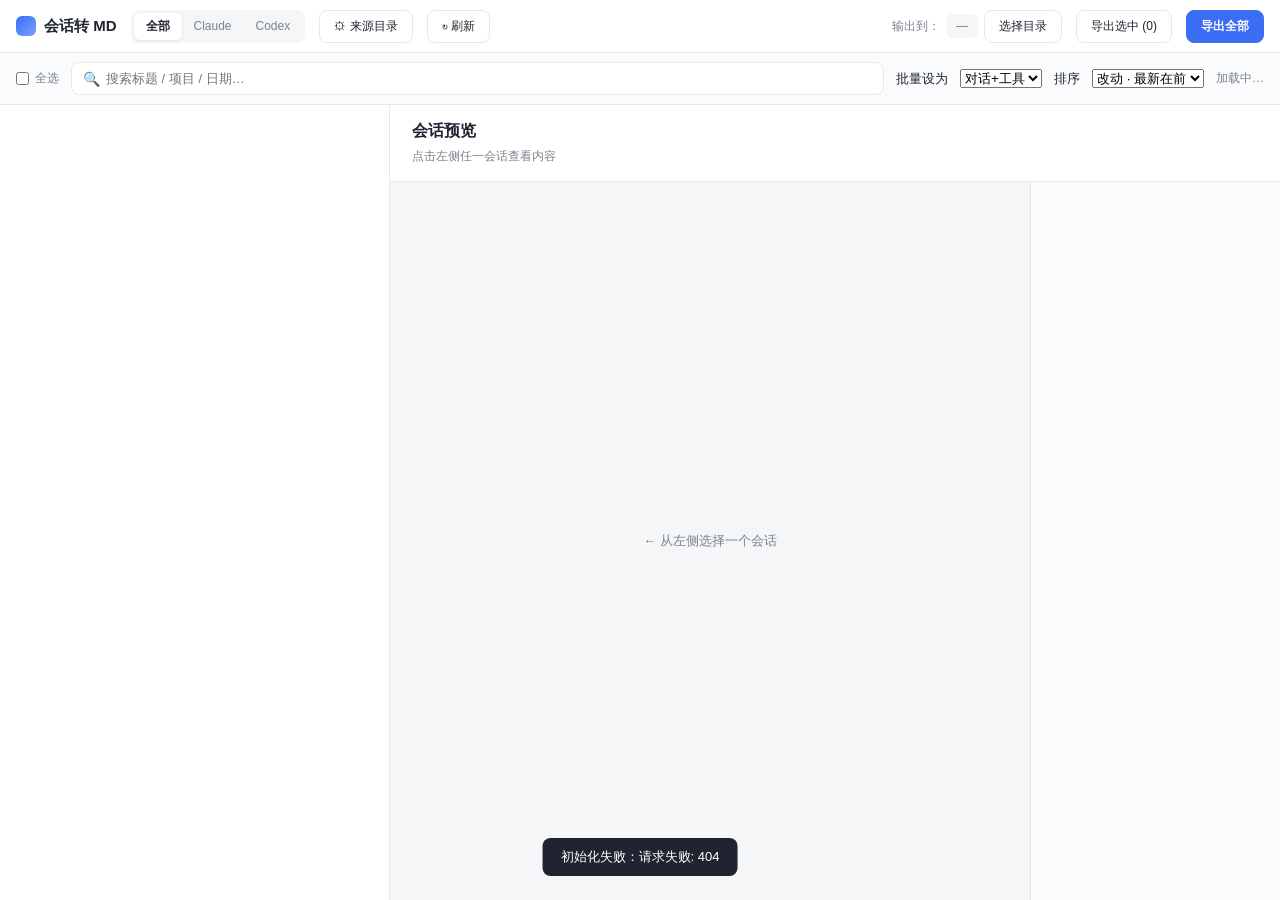
==== web/index.html @ e3ef5ea2 "初始提交：会话转 MD 桌面工具 Claude CLI / Codex 的 JSONL 会话 → Markdown 归档，带浅色图形界面： 浏览、预览、按重要程度逐条选导出模式、批量/单条导出、指令目" ====
<!DOCTYPE html>
<html lang="zh-CN">
<head>
<meta charset="UTF-8">
<meta name="viewport" content="width=device-width, initial-scale=1.0">
<title>会话转 MD</title>
<link rel="stylesheet" href="style.css">
</head>
<body>
<header>
  <div class="hrow">
    <div class="logo"><span class="dot"></span>会话转 MD</div>
    <div class="segmented" id="filter">
      <button class="on" data-f="all">全部</button>
      <button data-f="claude">Claude</button>
      <button data-f="codex">Codex</button>
    </div>
    <button class="btn" onclick="openSettings()">⚙ 来源目录</button>
    <button class="btn" onclick="reload()">↻ 刷新</button>
    <div class="spacer"></div>
    <div class="outdir">
      输出到：<span class="path" id="outPath" title="">—</span>
      <button class="btn" onclick="pickOutput()">选择目录</button>
    </div>
    <button class="btn" id="btnSel" onclick="convertSelected()">导出选中 (0)</button>
    <button class="btn primary" onclick="convertAll()">导出全部</button>
  </div>
  <div class="hrow2">
    <label style="font-size:12px;color:var(--text-dim);display:flex;align-items:center;gap:6px;">
      <input type="checkbox" id="selAll" onchange="toggleAll(this.checked)"> 全选</label>
    <div class="search">
      <span class="icon">🔍</span>
      <input id="search" placeholder="搜索标题 / 项目 / 日期…" oninput="renderList()">
    </div>
    批量设为
    <select id="batchMode" onchange="batchSetMode(this.value)">
      <option value="plain">纯对话</option>
      <option value="tools" selected>对话+工具</option>
      <option value="full">完整原始</option>
    </select>
    排序
    <select id="sortMode" onchange="setSort(this.value)">
      <option value="mod_desc">改动 · 最新在前</option>
      <option value="mod_asc">改动 · 最早在前</option>
      <option value="cre_desc">创建 · 最新在前</option>
      <option value="cre_asc">创建 · 最早在前</option>
    </select>
    <span class="result-count" id="count">加载中…</span>
  </div>
</header>
<main>
  <div class="list-pane">
    <div class="list" id="list"></div>
  </div>
  <div class="preview-pane">
    <div class="preview-head" id="pvHead">
      <h2>会话预览</h2>
      <div class="meta">点击左侧任一会话查看内容</div>
    </div>
    <div class="pv-body">
      <div class="conv" id="conv"><div class="empty">← 从左侧选择一个会话</div></div>
      <aside class="outline" id="outline"></aside>
    </div>
  </div>
</main>
<div class="mask" id="mask">
  <div class="dialog">
    <h3>来源目录设置</h3>
    <div class="content">
      <p style="font-size:12px;color:var(--text-dim);margin-bottom:14px;">
        启动时自动读取下列目录（支持 CLAUDE_CONFIG_DIR / CODEX_HOME 环境变量）。
        会话不在默认位置时，可添加自定义目录，软件会自动识别格式。设置随软件保存。
      </p>
      <div id="srcList"></div>
      <div class="add-src" onclick="addSource()">＋ 添加自定义目录…</div>
    </div>
    <div class="foot">
      <button class="btn" onclick="closeSettings()">取消</button>
      <button class="btn primary" onclick="saveSettings()">保存并重新扫描</button>
    </div>
  </div>
</div>
<div class="toast" id="toast"></div>
<script src="app.js"></script>
</body>
</html>
---- web/style.css ----
* { margin: 0; padding: 0; box-sizing: border-box; }
:root {
  --bg: #f5f6f8; --panel: #ffffff; --border: #e6e8ec;
  --text: #1f2430; --text-dim: #7a828e;
  --accent: #3b6ef5; --accent-soft: #eaf0ff;
  --claude: #d97757; --codex: #10a37f;
  --user-bg: #eaf0ff; --tool-bg: #f3f4f6; --radius: 10px;
}
body {
  font-family: "Microsoft YaHei", -apple-system, "Segoe UI", sans-serif;
  background: var(--bg); color: var(--text);
  height: 100vh; display: flex; flex-direction: column;
  overflow: hidden; font-size: 13px;
}
header { background: var(--panel); border-bottom: 1px solid var(--border); display: flex; flex-direction: column; flex-shrink: 0; }
.hrow { height: 52px; display: flex; align-items: center; gap: 14px; padding: 0 16px; }
.hrow2 { display: flex; align-items: center; gap: 12px; padding: 9px 16px; border-top: 1px solid var(--border); background: #fafbfc; }
.logo { font-weight: 700; font-size: 15px; display: flex; align-items: center; gap: 8px; white-space: nowrap; }
.logo .dot { width: 20px; height: 20px; border-radius: 6px; background: linear-gradient(135deg, var(--accent), #7aa0ff); }
.segmented { display: flex; background: var(--bg); border-radius: 8px; padding: 3px; }
.segmented button { border: none; background: none; padding: 5px 12px; border-radius: 6px; cursor: pointer; color: var(--text-dim); font-size: 12px; }
.segmented button.on { background: var(--panel); color: var(--text); box-shadow: 0 1px 3px rgba(0,0,0,.08); font-weight: 600; }
.search { flex: 1; position: relative; }
.search .icon { position: absolute; left: 12px; top: 50%; transform: translateY(-50%); color: var(--text-dim); font-size: 14px; pointer-events: none; }
.search input { width: 100%; border: 1px solid var(--border); border-radius: 8px; padding: 8px 12px 8px 34px; font-size: 13px; outline: none; background: var(--panel); }
.search input:focus { border-color: var(--accent); box-shadow: 0 0 0 3px var(--accent-soft); }
.result-count { font-size: 12px; color: var(--text-dim); white-space: nowrap; }
.spacer { flex: 1; }
.outdir { display: flex; align-items: center; gap: 6px; color: var(--text-dim); font-size: 12px; }
.outdir .path { max-width: 220px; overflow: hidden; text-overflow: ellipsis; white-space: nowrap; background: var(--bg); padding: 5px 10px; border-radius: 6px; }
.btn { border: 1px solid var(--border); background: var(--panel); border-radius: 8px; padding: 7px 14px; cursor: pointer; font-size: 12px; color: var(--text); white-space: nowrap; }
.btn:hover { background: var(--bg); }
.btn:disabled { opacity: .5; cursor: not-allowed; }
.btn.primary { background: var(--accent); color: #fff; border-color: var(--accent); font-weight: 600; }
.btn.primary:hover { background: #2f5fe0; }
main { flex: 1; display: flex; overflow: hidden; }
.list-pane { width: 390px; background: var(--panel); border-right: 1px solid var(--border); display: flex; flex-direction: column; }
.list-toolbar { padding: 10px 14px; border-bottom: 1px solid var(--border); display: flex; align-items: center; gap: 10px; font-size: 12px; color: var(--text-dim); }
.list-toolbar select { border: 1px solid var(--border); border-radius: 6px; padding: 4px 8px; font-size: 12px; }
.list { flex: 1; overflow-y: auto; }
.group-label { padding: 10px 14px 4px; font-size: 11px; color: var(--text-dim); font-weight: 600; letter-spacing: .5px; position: sticky; top: 0; background: var(--panel); }
.item { padding: 10px 14px; border-bottom: 1px solid #f0f1f3; cursor: pointer; display: flex; gap: 10px; }
.item:hover { background: #fafbfc; }
.item.active { background: var(--accent-soft); }
.item input[type=checkbox] { margin-top: 3px; width: 15px; height: 15px; accent-color: var(--accent); flex-shrink: 0; }
.item .body { flex: 1; min-width: 0; }
.item .title { font-weight: 600; font-size: 13px; margin-bottom: 4px; overflow: hidden; text-overflow: ellipsis; white-space: nowrap; }
.item .meta { display: flex; align-items: center; gap: 8px; font-size: 11px; color: var(--text-dim); flex-wrap: wrap; }
.badge { padding: 1px 7px; border-radius: 5px; font-size: 10px; font-weight: 600; color: #fff; }
.badge.claude { background: var(--claude); }
.badge.codex { background: var(--codex); }
.item select { margin-top: 7px; border: 1px solid var(--border); border-radius: 6px; padding: 3px 6px; font-size: 11px; color: var(--text); background: var(--bg); width: 100%; }
.preview-pane { flex: 1; display: flex; flex-direction: column; overflow: hidden; }
.preview-head { padding: 16px 22px; border-bottom: 1px solid var(--border); background: var(--panel); }
.preview-head h2 { font-size: 16px; margin-bottom: 6px; word-break: break-all; display: flex; align-items: center; gap: 10px; }
.preview-head h2 .ttl { flex: 1; min-width: 0; }
.btn.ghost { padding: 4px 10px; font-size: 12px; }
.pv-body { flex: 1; display: flex; overflow: hidden; }
.preview-head .meta { color: var(--text-dim); font-size: 12px; display: flex; gap: 12px; flex-wrap: wrap; align-items: center; }
.mode-tag { display: inline-block; font-size: 10px; padding: 1px 6px; border-radius: 4px; background: var(--accent-soft); color: var(--accent); font-weight: 600; }
.conv { flex: 1; overflow-y: auto; padding: 20px 22px; }
.turn { margin-bottom: 18px; }
.role { font-size: 11px; font-weight: 700; color: var(--text-dim); margin-bottom: 6px; letter-spacing: .5px; }
.bubble { padding: 12px 15px; border-radius: var(--radius); line-height: 1.7; white-space: pre-wrap; word-break: break-word; }
.turn.user .bubble { background: var(--user-bg); }
.turn.assistant .bubble { background: var(--panel); border: 1px solid var(--border); }
.tool { background: var(--tool-bg); border: 1px solid var(--border); border-radius: 8px; padding: 10px 13px; margin: 8px 0; font-family: "Cascadia Code", Consolas, monospace; font-size: 12px; white-space: pre-wrap; word-break: break-word; max-height: 260px; overflow: auto; }
.tool .tool-name { color: var(--accent); font-weight: 700; margin-bottom: 4px; }
.tool.result { color: var(--text-dim); }
.thinking { color: #8a6d3b; background: #fff8e6; border: 1px solid #f0e0b0; border-radius: 8px; padding: 8px 12px; margin: 8px 0; font-size: 12px; white-space: pre-wrap; }
.empty { flex: 1; display: flex; align-items: center; justify-content: center; color: var(--text-dim); flex-direction: column; gap: 8px; height: 100%; }
.mask { position: fixed; inset: 0; background: rgba(20,24,32,.35); display: none; align-items: center; justify-content: center; z-index: 50; }
.mask.show { display: flex; }
.dialog { background: var(--panel); border-radius: 14px; width: 560px; max-width: 92vw; box-shadow: 0 12px 40px rgba(0,0,0,.2); overflow: hidden; }
.dialog h3 { padding: 16px 20px; border-bottom: 1px solid var(--border); font-size: 15px; }
.dialog .content { padding: 16px 20px; max-height: 60vh; overflow-y: auto; }
.src-row { display: flex; align-items: center; gap: 10px; padding: 11px 12px; border: 1px solid var(--border); border-radius: 10px; margin-bottom: 10px; }
.src-row .ico { width: 26px; height: 26px; border-radius: 7px; display: flex; align-items: center; justify-content: center; color: #fff; font-size: 11px; font-weight: 700; flex-shrink: 0; }
.src-row .info { flex: 1; min-width: 0; }
.src-row .p { font-size: 12px; color: var(--text-dim); overflow: hidden; text-overflow: ellipsis; white-space: nowrap; }
.src-row .st { font-size: 11px; color: var(--codex); margin-top: 2px; }
.src-row .x { color: var(--text-dim); cursor: pointer; font-size: 16px; padding: 2px 6px; }
.src-row .x:hover { color: #e5484d; }
.add-src { border: 1px dashed var(--border); border-radius: 10px; padding: 11px; text-align: center; color: var(--accent); cursor: pointer; font-size: 12px; }
.add-src:hover { background: var(--accent-soft); }
.dialog .foot { padding: 14px 20px; border-top: 1px solid var(--border); display: flex; justify-content: flex-end; gap: 10px; }
.toast { position: fixed; bottom: 24px; left: 50%; transform: translateX(-50%); background: #1f2430; color: #fff; padding: 10px 18px; border-radius: 8px; font-size: 13px; opacity: 0; transition: opacity .3s; z-index: 100; pointer-events: none; }
.toast.show { opacity: 1; }
/* ---- 右侧指令目录 ---- */
.outline { width: 250px; flex-shrink: 0; border-left: 1px solid var(--border); background: #fafbfc; overflow-y: auto; padding: 8px 0; }
body.no-outline .outline { display: none; }
.ol-head { padding: 8px 14px 10px; font-size: 12px; font-weight: 700; color: var(--text-dim); position: sticky; top: 0; z-index: 3; background: #fafbfc; border-bottom: 1px solid var(--border); }
.ol-head span { font-weight: 400; }
.ol-item { display: flex; gap: 8px; padding: 7px 12px 7px 10px; cursor: pointer; border-left: 3px solid transparent; align-items: baseline; scroll-margin-top: 40px; }
.ol-item:hover { background: var(--accent-soft); }
.ol-item.on { background: var(--accent-soft); border-left-color: var(--accent); }
.ol-item.on .ol-txt { color: var(--text); font-weight: 600; }
.ol-num { color: var(--accent); font-weight: 700; font-size: 11px; flex-shrink: 0; min-width: 18px; text-align: right; }
.ol-txt { font-size: 12px; color: var(--text-dim); line-height: 1.5; overflow: hidden; text-overflow: ellipsis; display: -webkit-box; -webkit-line-clamp: 2; -webkit-box-orient: vertical; }
.ol-empty { padding: 20px 14px; font-size: 12px; color: var(--text-dim); text-align: center; }
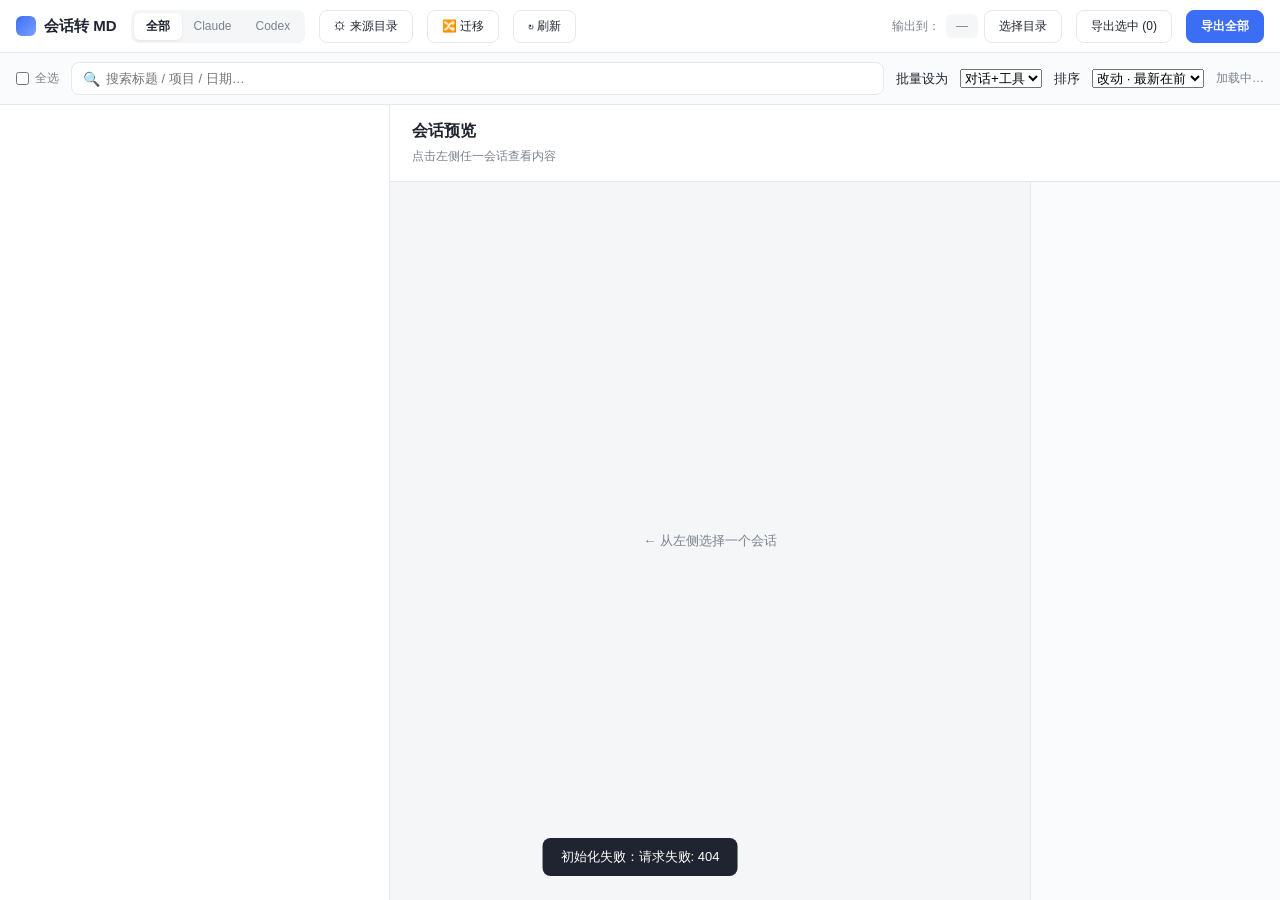
==== commit 59c31c01: "feat: v4 会话迁移（跨 CLI 续聊 + 换机备份还原） 跨 CLI 续聊： - migrator.py 事件流并轮次，三种携带范围（全部 / 最近 N 轮 / 字符上限） - 原生通道：写 " ====
--- a/web/index.html
+++ b/web/index.html
@@ -16,6 +16,7 @@
       <button data-f="codex">Codex</button>
     </div>
     <button class="btn" onclick="openSettings()">⚙ 来源目录</button>
+    <button class="btn" onclick="openMigrate()">🔀 迁移</button>
     <button class="btn" onclick="reload()">↻ 刷新</button>
     <div class="spacer"></div>
     <div class="outdir">
@@ -80,6 +81,155 @@
     </div>
   </div>
 </div>
+<div class="mask" id="migMask">
+  <div class="dialog wide">
+    <h3>🔀 会话迁移</h3>
+    <div class="tabs" id="migTabs">
+      <button class="on" data-t="cross">跨 CLI 续聊</button>
+      <button data-t="vault">备份 / 还原（换电脑）</button>
+    </div>
+    <div class="content">
+      <!-- ===== 选项卡一：跨 CLI 续聊 ===== -->
+      <div class="pane on" id="paneCross">
+        <div class="fld">
+          <label>源会话</label>
+          <div class="fval" id="migSrc">—</div>
+        </div>
+        <div class="fld">
+          <label>迁到哪</label>
+          <div class="fval">
+            <div class="segmented" id="migTarget">
+              <button class="on" data-v="claude">Claude CLI</button>
+              <button data-v="codex">Codex CLI</button>
+              <button data-v="handoff">其他 CLI（交接包）</button>
+            </div>
+          </div>
+        </div>
+        <div class="fld" id="fldCwd">
+          <label>目标工作目录</label>
+          <div class="fval">
+            <input id="migCwd" placeholder="留空则沿用原会话目录">
+            <button class="btn" onclick="pickMigCwd()">选择…</button>
+          </div>
+        </div>
+        <div class="fld">
+          <label>携带范围</label>
+          <div class="fval">
+            <select id="migScope" onchange="syncMigScope()">
+              <option value="all">全部轮次</option>
+              <option value="last" selected>最近 N 轮</option>
+              <option value="chars">字符上限（从尾部保留）</option>
+            </select>
+            <input id="migLastN" type="number" min="1" value="20" style="width:80px">
+            <input id="migCap" type="number" min="1000" step="1000" value="60000"
+                   style="width:100px;display:none">
+            <label class="chk"><input type="checkbox" id="migTools" checked> 含工具摘要</label>
+          </div>
+        </div>
+        <p class="hint" id="migNote">工具活动会折叠成 <code>〔工具 …〕</code> 文本，不会生成真实调用块（否则目标
+          CLI 下一轮直接报错）。只新建会话文件，不改动任何已有会话。</p>
+        <div id="migOut"></div>
+        <div class="acts">
+          <button class="btn primary" id="migGo" onclick="runMigrate()">开始迁移</button>
+        </div>
+      </div>
+      <!-- ===== 选项卡二：备份 / 还原 ===== -->
+      <div class="pane" id="paneVault">
+        <div class="tabs sub" id="vaultTabs">
+          <button class="on" data-t="backup">备份到别处</button>
+          <button data-t="restore">从备份还原</button>
+        </div>
+        <!-- ---- 备份 ---- -->
+        <div class="pane on" id="paneBackup">
+          <div class="fld">
+            <label>备份到</label>
+            <div class="fval">
+              <input id="bkDest" placeholder="选一个盘位 / 移动硬盘目录">
+              <button class="btn" onclick="pickBkDest()">选择…</button>
+              <label class="chk"><input type="checkbox" id="bkZip"> 完成后打包 zip</label>
+            </div>
+          </div>
+          <div class="fld">
+            <label>批量设为</label>
+            <div class="fval">
+              <select id="bkScopeAll" onchange="bkScopeAllRows(this.value)">
+                <option value="">— 选择范围 —</option>
+                <option value="sessions">仅会话数据</option>
+                <option value="root">整个根目录（智能排除）</option>
+                <option value="full">完整不排除</option>
+              </select>
+              <button class="btn ghost" onclick="bkPickPreset('claude,codex')">只选 Claude+Codex</button>
+              <button class="btn ghost" onclick="bkPickPreset('all')">全选</button>
+              <button class="btn ghost" onclick="bkPickPreset('')">全不选</button>
+              <button class="btn ghost" onclick="addVaultCustom()">＋ 自定义目录…</button>
+            </div>
+          </div>
+          <div class="vault-list" id="bkList">正在探测本机 AI CLI…</div>
+          <p class="hint">凭证文件（<code>.credentials.json</code> / <code>auth.json</code>）默认包含，
+            换机后免重新登录；备份盘或云盘一旦泄露等于账号泄露，可逐行关掉。
+            备份前请先关掉对应 CLI，运行中的 <code>*.sqlite-wal</code> 会复制到不一致快照。</p>
+          <div id="bkDry"></div>
+          <div class="acts">
+            <button class="btn" onclick="bkPlan()">预览（干跑）</button>
+            <button class="btn primary" id="bkGo" onclick="bkStart()">开始备份</button>
+          </div>
+          <div class="progress" id="bkProg"></div>
+        </div>
+        <!-- ---- 还原 ---- -->
+        <div class="pane" id="paneRestore">
+          <div class="fld">
+            <label>备份来源</label>
+            <div class="fval">
+              <input id="rsSrc" placeholder="备份目录，或 .zip 包">
+              <button class="btn" onclick="pickRsSrc()">选择…</button>
+              <button class="btn" onclick="rsPlan()">读取并预览</button>
+            </div>
+          </div>
+          <div class="fld">
+            <label>还原到 HOME</label>
+            <div class="fval">
+              <input id="rsHome" placeholder="留空 = 本机当前用户目录">
+              <button class="btn" onclick="pickRsHome()">选择…</button>
+            </div>
+          </div>
+          <div class="fld">
+            <label>同名文件</label>
+            <div class="fval">
+              <div class="segmented" id="rsConflict">
+                <button class="on" data-v="skip">跳过已存在</button>
+                <button data-v="overwrite">覆盖（先存 .bak）</button>
+              </div>
+              <span class="hint" style="margin:0">只增不删，目标端多出来的文件一律不动。</span>
+            </div>
+          </div>
+          <div class="fld">
+            <label>项目路径改写</label>
+            <div class="fval">
+              <label class="chk"><input type="checkbox" id="rsRw" onchange="syncRw()">
+                启用（改旧机项目路径）</label>
+              <button class="btn ghost" id="rsRwAdd" onclick="addMapRow('','')" disabled>＋ 一条映射</button>
+              <button class="btn ghost" id="rsRwPlan" onclick="rwPlan()" disabled>预览命中</button>
+            </div>
+          </div>
+          <div class="map-list" id="rsMap"></div>
+          <p class="hint">改写是唯一会动会话内容的操作：目录名 / JSONL 的 <code>cwd</code> /
+            <code>.claude.json</code> 的 projects 键 / <code>history.jsonl</code> 的 project 四处一起改，
+            每个被改文件先留 <code>.bak-时间戳</code>。建议先「预览命中」再执行。</p>
+          <div id="rsDry"></div>
+          <div class="acts">
+            <button class="btn primary" id="rsGo" onclick="rsStart()">开始还原</button>
+          </div>
+          <div class="progress" id="rsProg"></div>
+        </div>
+
+      </div>
+
+    </div>
+    <div class="foot">
+      <button class="btn" onclick="closeMigrate()">关闭</button>
+    </div>
+  </div>
+</div>
 <div class="toast" id="toast"></div>
 <script src="app.js"></script>
 </body>
--- a/web/style.css
+++ b/web/style.css
@@ -98,3 +98,70 @@
 .ol-num { color: var(--accent); font-weight: 700; font-size: 11px; flex-shrink: 0; min-width: 18px; text-align: right; }
 .ol-txt { font-size: 12px; color: var(--text-dim); line-height: 1.5; overflow: hidden; text-overflow: ellipsis; display: -webkit-box; -webkit-line-clamp: 2; -webkit-box-orient: vertical; }
 .ol-empty { padding: 20px 14px; font-size: 12px; color: var(--text-dim); text-align: center; }
+/* ---- 迁移弹窗 ---- */
+.dialog.wide { width: 880px; }
+.dialog.wide .content { max-height: 66vh; }
+.tabs { display: flex; gap: 4px; padding: 10px 20px 0; border-bottom: 1px solid var(--border); }
+.tabs button { border: none; background: none; padding: 8px 14px; cursor: pointer; font-size: 13px; color: var(--text-dim); border-bottom: 2px solid transparent; margin-bottom: -1px; }
+.tabs button.on { color: var(--accent); border-bottom-color: var(--accent); font-weight: 600; }
+.tabs.sub { padding: 0 0 0 2px; margin-bottom: 14px; }
+.tabs.sub button { font-size: 12px; padding: 6px 12px; }
+.pane { display: none; }
+.pane.on { display: block; }
+.fld { display: flex; align-items: flex-start; gap: 12px; margin-bottom: 12px; }
+.fld > label { width: 96px; flex-shrink: 0; padding-top: 7px; font-size: 12px; color: var(--text-dim); text-align: right; }
+.fval { flex: 1; min-width: 0; display: flex; align-items: center; gap: 8px; flex-wrap: wrap; }
+.fval input[type=text], .fval input:not([type]), .fval input[type=number] { border: 1px solid var(--border); border-radius: 8px; padding: 7px 10px; font-size: 12px; outline: none; background: var(--panel); color: var(--text); }
+.fval > input:not([type=checkbox]):not([type=number]) { flex: 1; min-width: 180px; }
+.fval input:focus { border-color: var(--accent); box-shadow: 0 0 0 3px var(--accent-soft); }
+.fval select { border: 1px solid var(--border); border-radius: 8px; padding: 7px 8px; font-size: 12px; background: var(--panel); color: var(--text); }
+.fval .fixed { background: var(--bg); border-radius: 6px; padding: 6px 10px; font-size: 12px; color: var(--text-dim); overflow: hidden; text-overflow: ellipsis; white-space: nowrap; max-width: 100%; }
+.chk { display: flex; align-items: center; gap: 6px; font-size: 12px; color: var(--text-dim); white-space: nowrap; cursor: pointer; }
+.chk input { accent-color: var(--accent); width: 14px; height: 14px; }
+.hint { font-size: 11px; color: var(--text-dim); line-height: 1.7; background: #fafbfc; border: 1px solid var(--border); border-radius: 8px; padding: 8px 11px; margin: 4px 0 12px 108px; }
+.hint code { font-family: Consolas, monospace; background: var(--bg); padding: 0 4px; border-radius: 3px; }
+.acts { display: flex; justify-content: flex-end; gap: 10px; margin-top: 6px; }
+/* 干跑表格 */
+.dry-table { width: 100%; border: 1px solid var(--border); border-radius: 8px; overflow: hidden; margin-bottom: 12px; font-size: 12px; border-collapse: collapse; }
+.dry-table th, .dry-table td { padding: 7px 10px; text-align: left; border-bottom: 1px solid #f0f1f3; }
+.dry-table th { background: #fafbfc; color: var(--text-dim); font-weight: 600; font-size: 11px; }
+.dry-table tr:last-child td { border-bottom: none; }
+.dry-table td.num { text-align: right; white-space: nowrap; font-family: Consolas, monospace; }
+.dry-table input { width: 100%; border: 1px solid var(--border); border-radius: 6px; padding: 4px 7px; font-size: 11px; font-family: Consolas, monospace; }
+.dry-sum { font-size: 12px; margin-bottom: 8px; }
+.dry-sum b { color: var(--accent); }
+.warn { color: #b4451f; background: #fff5f0; border-color: #f3d6c8; }
+/* CLI 目录清单 */
+.vault-list { border: 1px solid var(--border); border-radius: 10px; max-height: 260px; overflow-y: auto; margin-bottom: 12px; }
+.vault-row { display: flex; align-items: center; gap: 10px; padding: 8px 12px; border-bottom: 1px solid #f0f1f3; }
+.vault-row:last-child { border-bottom: none; }
+.vault-row.off { opacity: .55; }
+.vault-row > input[type=checkbox] { accent-color: var(--accent); width: 15px; height: 15px; flex-shrink: 0; }
+.vault-row .info { flex: 1; min-width: 0; }
+.vault-row .nm { font-size: 12px; font-weight: 600; display: flex; align-items: center; gap: 7px; }
+.vault-row .nm .tag { font-size: 10px; font-weight: 600; padding: 1px 6px; border-radius: 4px; background: var(--accent-soft); color: var(--accent); }
+.vault-row .nm .tag.auto { background: var(--bg); color: var(--text-dim); }
+.vault-row .p { font-size: 11px; color: var(--text-dim); font-family: Consolas, monospace; overflow: hidden; text-overflow: ellipsis; white-space: nowrap; }
+.vault-row .sz { font-size: 11px; color: var(--text-dim); font-family: Consolas, monospace; white-space: nowrap; min-width: 130px; text-align: right; cursor: pointer; }
+.vault-row .sz:hover { color: var(--accent); }
+.vault-row select { border: 1px solid var(--border); border-radius: 6px; padding: 4px 6px; font-size: 11px; background: var(--panel); color: var(--text); }
+/* 路径映射 */
+.map-list { margin: 0 0 12px 108px; }
+.map-row { display: flex; align-items: center; gap: 8px; margin-bottom: 7px; }
+.map-row input { flex: 1; min-width: 0; border: 1px solid var(--border); border-radius: 7px; padding: 6px 9px; font-size: 12px; font-family: Consolas, monospace; }
+.map-row .x { color: var(--text-dim); cursor: pointer; padding: 2px 6px; font-size: 15px; }
+.map-row .x:hover { color: #e5484d; }
+/* 进度条 */
+.progress { display: none; margin-top: 12px; }
+.progress.on { display: block; }
+.progress .bar { height: 8px; background: var(--bg); border-radius: 5px; overflow: hidden; }
+.progress .bar i { display: block; height: 100%; background: var(--accent); border-radius: 5px; transition: width .25s; }
+.progress .txt { display: flex; align-items: center; gap: 10px; font-size: 11px; color: var(--text-dim); margin-top: 6px; }
+.progress .txt .cur { flex: 1; min-width: 0; font-family: Consolas, monospace; overflow: hidden; text-overflow: ellipsis; white-space: nowrap; direction: rtl; text-align: left; }
+/* 迁移结果 */
+.res-row { border: 1px solid var(--border); border-radius: 9px; padding: 9px 12px; margin-bottom: 8px; font-size: 12px; }
+.res-row.bad { border-color: #f3d6c8; background: #fff5f0; }
+.res-row .t { font-weight: 600; margin-bottom: 4px; }
+.res-row .p { font-size: 11px; color: var(--text-dim); font-family: Consolas, monospace; word-break: break-all; margin-bottom: 6px; }
+.res-row .cmd { display: flex; align-items: center; gap: 8px; background: var(--bg); border-radius: 6px; padding: 6px 9px; }
+.res-row .cmd code { flex: 1; min-width: 0; font-family: Consolas, monospace; font-size: 11px; word-break: break-all; }
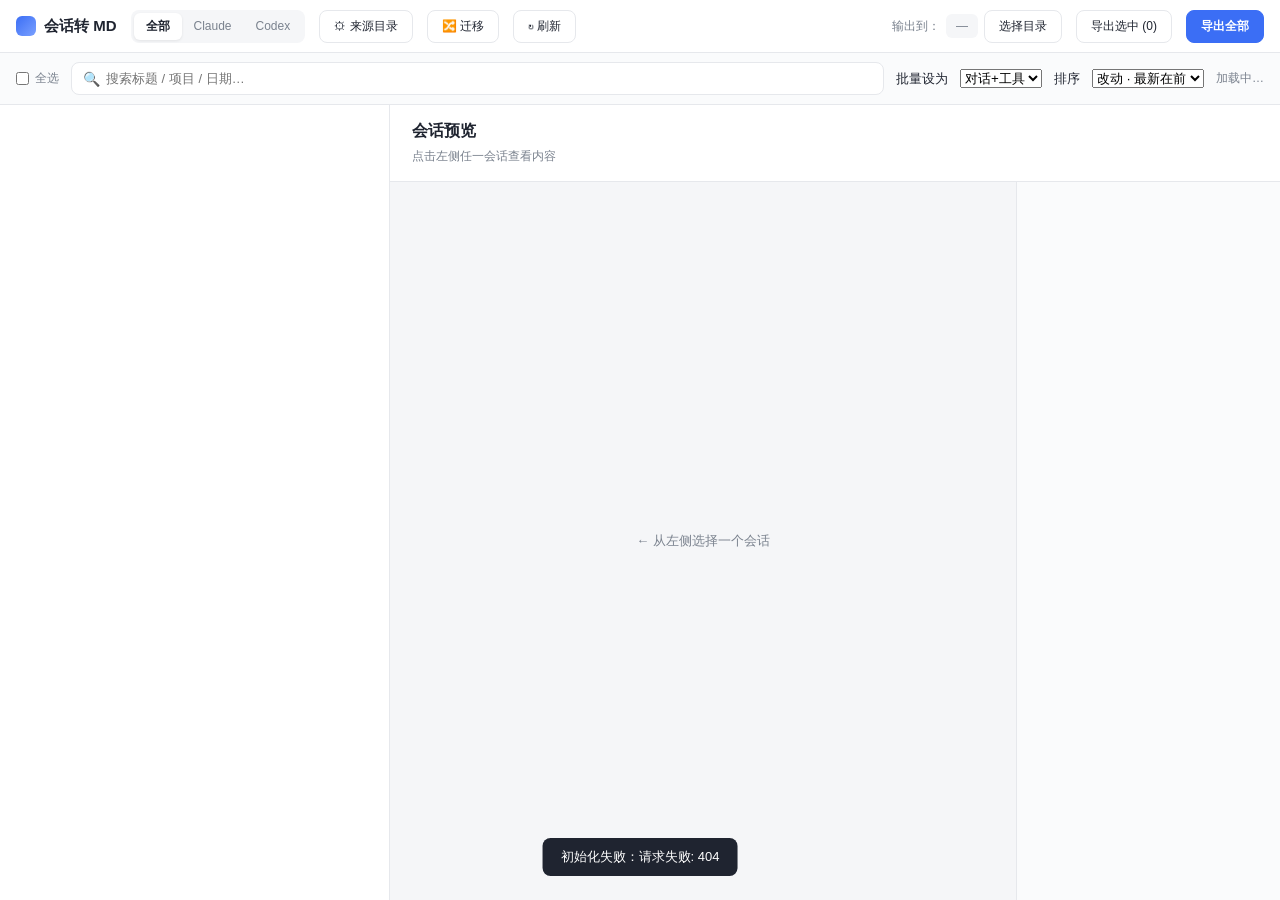
==== commit f0d34acb: "fix: 大备份/还原点不动 —— 确认那一下被重跑的干跑吃掉（v4.5） bkStart()/rsStart() 在「确认」那一下又跑了一遍干跑，而 13 万文件 / 8.9 GB 的 干跑要 40" ====
--- a/web/index.html
+++ b/web/index.html
@@ -149,6 +149,9 @@
               <label class="chk"><input type="checkbox" id="bkZip"> 完成后打包 zip</label>
             </div>
           </div>
+          <p class="hint" style="margin-left:108px">每次备份在所选目录下新建一个带日期的快照目录
+            （如 <code>claude_20260903-1930\</code>），<code>manifest.json</code>、<code>备份说明.txt</code>
+            和各 CLI 子目录都在它里面，整目录或 zip 可直接搬走。目标直接选中一份已有备份则增量更新那一份。</p>
           <div class="fld">
             <label>批量设为</label>
             <div class="fval">
@@ -170,7 +173,7 @@
             备份前请先关掉对应 CLI，运行中的 <code>*.sqlite-wal</code> 会复制到不一致快照。</p>
           <div id="bkDry"></div>
           <div class="acts">
-            <button class="btn" onclick="bkPlan()">预览（干跑）</button>
+            <button class="btn" onclick="bkPreview(this)">预览（干跑）</button>
             <button class="btn primary" id="bkGo" onclick="bkStart()">开始备份</button>
           </div>
           <div class="progress" id="bkProg"></div>
@@ -182,9 +185,11 @@
             <div class="fval">
               <input id="rsSrc" placeholder="备份目录，或 .zip 包">
               <button class="btn" onclick="pickRsSrc()">选择…</button>
-              <button class="btn" onclick="rsPlan()">读取并预览</button>
-            </div>
-          </div>
+              <button class="btn" onclick="rsPreview(this)">读取并预览</button>
+            </div>
+          </div>
+          <p class="hint" style="margin-left:108px">选 <code>manifest.json</code> 所在的那一层最稳；
+            选到它的上一层、或里面的某个 CLI 子目录也会自动认出来。zip 直接选也行，会先解到临时目录。</p>
           <div class="fld">
             <label>还原到 HOME</label>
             <div class="fval">
@@ -208,7 +213,7 @@
               <label class="chk"><input type="checkbox" id="rsRw" onchange="syncRw()">
                 启用（改旧机项目路径）</label>
               <button class="btn ghost" id="rsRwAdd" onclick="addMapRow('','')" disabled>＋ 一条映射</button>
-              <button class="btn ghost" id="rsRwPlan" onclick="rwPlan()" disabled>预览命中</button>
+              <button class="btn ghost" id="rsRwPlan" onclick="rwPreview(this)" disabled>预览命中</button>
             </div>
           </div>
           <div class="map-list" id="rsMap"></div>
--- a/web/style.css
+++ b/web/style.css
@@ -86,17 +86,27 @@
 .dialog .foot { padding: 14px 20px; border-top: 1px solid var(--border); display: flex; justify-content: flex-end; gap: 10px; }
 .toast { position: fixed; bottom: 24px; left: 50%; transform: translateX(-50%); background: #1f2430; color: #fff; padding: 10px 18px; border-radius: 8px; font-size: 13px; opacity: 0; transition: opacity .3s; z-index: 100; pointer-events: none; }
 .toast.show { opacity: 1; }
-/* ---- 右侧指令目录 ---- */
-.outline { width: 250px; flex-shrink: 0; border-left: 1px solid var(--border); background: #fafbfc; overflow-y: auto; padding: 8px 0; }
+/* ---- 右侧会话目录 ---- */
+/* padding-top 必须留 0：容器自己的上内边距在 sticky 头之上，内容会从那条缝里透出来 */
+.outline { width: 264px; flex-shrink: 0; border-left: 1px solid var(--border); background: #fafbfc; overflow-y: auto; padding: 0 0 10px; }
 body.no-outline .outline { display: none; }
-.ol-head { padding: 8px 14px 10px; font-size: 12px; font-weight: 700; color: var(--text-dim); position: sticky; top: 0; z-index: 3; background: #fafbfc; border-bottom: 1px solid var(--border); }
-.ol-head span { font-weight: 400; }
-.ol-item { display: flex; gap: 8px; padding: 7px 12px 7px 10px; cursor: pointer; border-left: 3px solid transparent; align-items: baseline; scroll-margin-top: 40px; }
+.ol-head { padding: 9px 12px 8px; position: sticky; top: 0; z-index: 3; background: #fafbfc; border-bottom: 1px solid var(--border); }
+.ol-title { font-size: 12px; font-weight: 700; color: var(--text-dim); }
+.ol-title span { font-weight: 400; }
+.ol-tabs { display: flex; gap: 4px; margin-top: 7px; }
+.ol-tabs button { flex: 1; border: 1px solid var(--border); background: var(--panel); color: var(--text-dim); border-radius: 6px; padding: 3px 0; font-size: 11px; cursor: pointer; }
+.ol-tabs button:hover { border-color: var(--accent); color: var(--accent); }
+.ol-tabs button.on { background: var(--accent); border-color: var(--accent); color: #fff; font-weight: 600; }
+.ol-item { display: flex; gap: 6px; padding: 7px 10px 7px 7px; cursor: pointer; border-left: 3px solid transparent; align-items: baseline; scroll-margin-top: 70px; }
 .ol-item:hover { background: var(--accent-soft); }
 .ol-item.on { background: var(--accent-soft); border-left-color: var(--accent); }
 .ol-item.on .ol-txt { color: var(--text); font-weight: 600; }
-.ol-num { color: var(--accent); font-weight: 700; font-size: 11px; flex-shrink: 0; min-width: 18px; text-align: right; }
-.ol-txt { font-size: 12px; color: var(--text-dim); line-height: 1.5; overflow: hidden; text-overflow: ellipsis; display: -webkit-box; -webkit-line-clamp: 2; -webkit-box-orient: vertical; }
+.ol-item.ai { padding-left: 20px; }
+.ol-item.ai .ol-num { color: #a8b0bc; }
+.ol-item.ai .ol-txt { color: #98a0ac; }
+.ol-ico { font-size: 11px; flex-shrink: 0; line-height: 1.5; }
+.ol-num { color: var(--accent); font-weight: 700; font-size: 11px; flex-shrink: 0; min-width: 14px; text-align: right; }
+.ol-txt { flex: 1; min-width: 0; font-size: 12px; color: var(--text-dim); line-height: 1.5; overflow: hidden; text-overflow: ellipsis; display: -webkit-box; -webkit-line-clamp: 2; -webkit-box-orient: vertical; }
 .ol-empty { padding: 20px 14px; font-size: 12px; color: var(--text-dim); text-align: center; }
 /* ---- 迁移弹窗 ---- */
 .dialog.wide { width: 880px; }
@@ -164,4 +174,4 @@
 .res-row .t { font-weight: 600; margin-bottom: 4px; }
 .res-row .p { font-size: 11px; color: var(--text-dim); font-family: Consolas, monospace; word-break: break-all; margin-bottom: 6px; }
 .res-row .cmd { display: flex; align-items: center; gap: 8px; background: var(--bg); border-radius: 6px; padding: 6px 9px; }
-.res-row .cmd code { flex: 1; min-width: 0; font-family: Consolas, monospace; font-size: 11px; word-break: break-all; }
+.res-row .cmd code { flex: 1; min-width: 0; font-family: Consolas, monospace; font-size: 11px; word-break: break-all; white-space: pre-wrap; }
